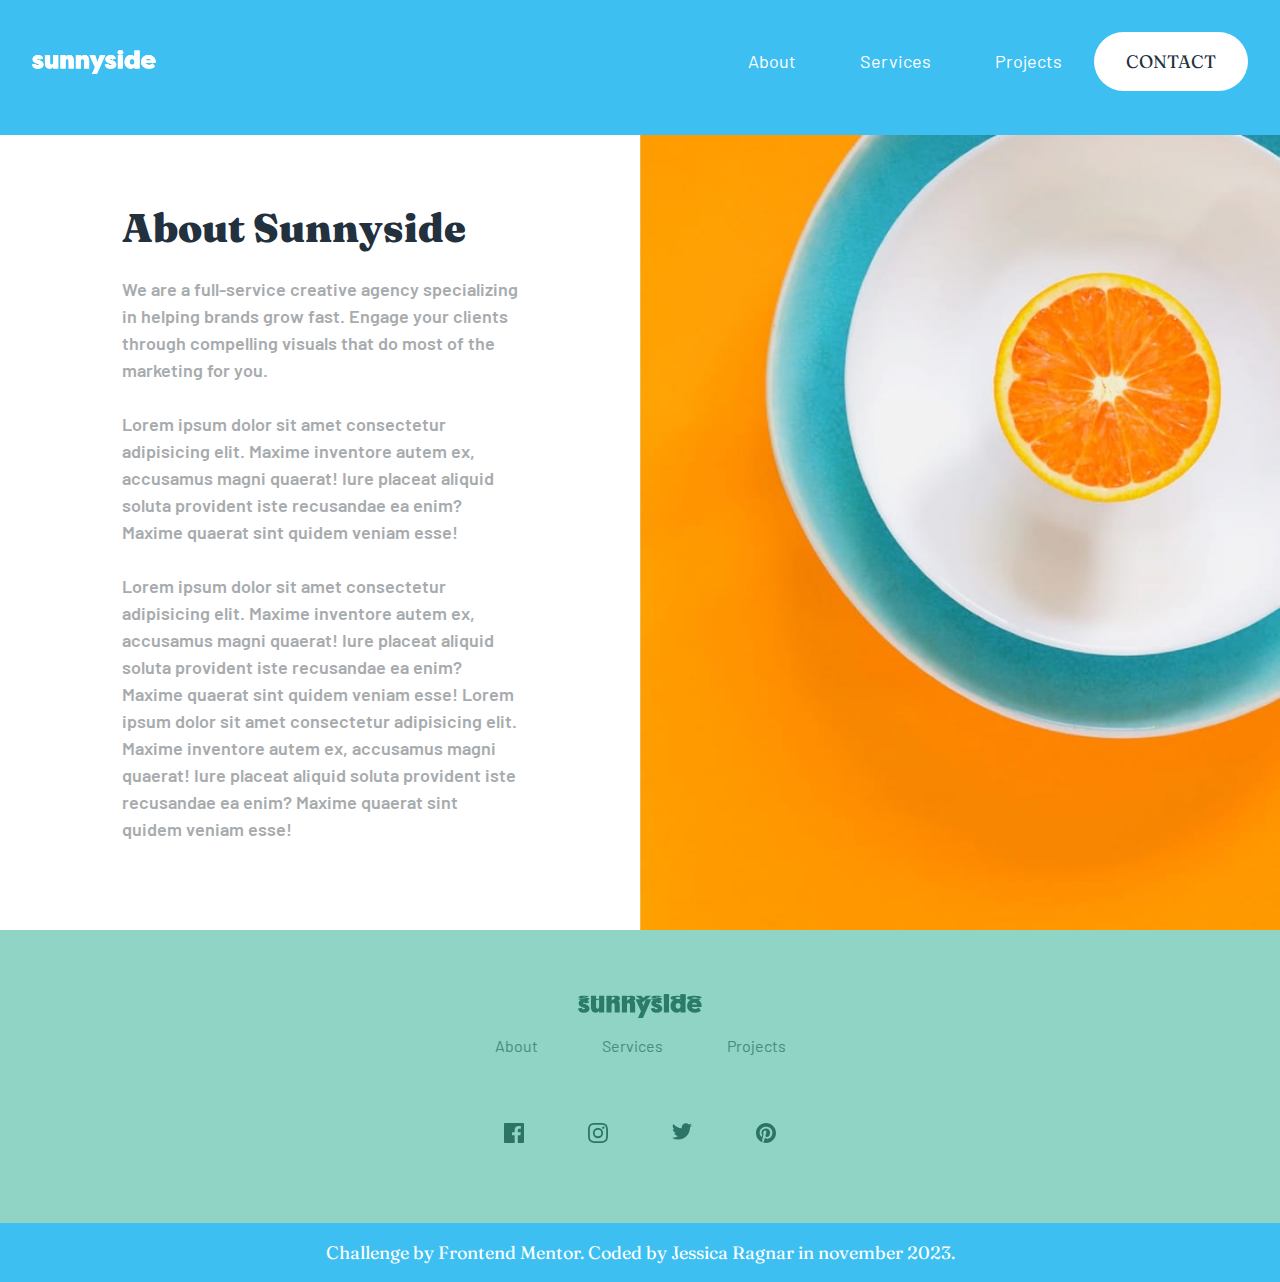
==== about.html @ ddab2de3 "Add files via upload" ====
<!DOCTYPE html>
<html lang="en">
<head>
  <meta charset="UTF-8">
  <meta name="viewport" content="width=device-width, initial-scale=1.0">

  <link rel="icon" type="image/png" sizes="32x32" href="images/favicon-32x32.png">
  
  <link rel="preconnect" href="https://fonts.googleapis.com">
  <link rel="preconnect" href="https://fonts.gstatic.com" crossorigin>
  <link href="https://fonts.googleapis.com/css2?family=Barlow:wght@600&family=Fraunces:opsz,wght@9..144,700;9..144,900&display=swap" rel="stylesheet">
  
  <link rel="stylesheet" href="style.css">
  
  <title>Frontend Mentor | Sunnyside agency landing page</title>
</head>
<body>
<!-- Primary header and navigation -->
  <header class="about-header">
    <nav class="primary-navigation">
      <a href="index.html" aria-label="Go home"><img src="/images/logo.svg" alt="logo" class="logo"></a>
    
      <div class="menu-list">
        <a href="about.html" class="nav-links">About</a>
        <a href="services.html" class="nav-links">Services</a>
        <a href="projects.html" class="nav-links">Projects</a>
        <div class="nav-links buttonContact">CONTACT</div>
      </div>

<!-- Hidden hamburgermenu for mobile -->
    <img src="images/icon-hamburger.svg" alt="hamburgermenu" class="hamburgermenu">

    </nav>
    
  </header>

  <main>
    <div class="main-rows">

<!-- Articles -->
        
        <div class="mobile-images">
          <img src="images/mobile/image-gallery-orange.jpg" alt="orange" class="dynamic-images">
        </div>

        <article class="articles">
          <h2 class="articles-headers">About Sunnyside</h2>
          <div class="articles-text">
          We are a full-service creative agency specializing in helping brands grow fast. 
          Engage your clients through compelling visuals that do most of the marketing for you.
          <br><br>
          Lorem ipsum dolor sit amet consectetur adipisicing elit. Maxime inventore autem ex, 
          accusamus magni quaerat! Iure placeat aliquid soluta provident iste recusandae ea enim? Maxime quaerat sint quidem veniam esse!
          <br><br>
          Lorem ipsum dolor sit amet consectetur adipisicing elit. Maxime inventore autem ex, 
          accusamus magni quaerat! Iure placeat aliquid soluta provident iste recusandae ea enim? Maxime quaerat sint quidem veniam esse!
          Lorem ipsum dolor sit amet consectetur adipisicing elit. Maxime inventore autem ex, 
          accusamus magni quaerat! Iure placeat aliquid soluta provident iste recusandae ea enim? Maxime quaerat sint quidem veniam esse!
          </div>
        </article>
        
        <div class="desktop-images">
          <img src="images/desktop/image-gallery-orange.jpg" alt="orange" class="row-images">
        </div>
      
      </div>
  </main>

      
<!-- Footer -->
  <footer class="footer">
    <a href="index.html" aria-label="Go home"><img src="/images/logo.svg" alt="logo" class="logo footer-logo"></a>

      <nav class="secondary-navigation">
        <ul class="secondary-navigation-list">
          <li><a href="about.html" class="secondary-navigation-links">About</a></li>
          <li><a href="services.html" class="secondary-navigation-links">Services</a></li>
          <li><a href="projects.html" class="secondary-navigation-links">Projects</a></li>
       </ul>
      </nav>
  
      <ul aria-label="Social links" class="social-links-list">
        <li><a aria-label="facebook/meta" href="https://www.facebook.com/"><img src="images/icon-facebook.svg" alt="social-icon" class="social-links"></a></li>
        <li><a aria-label="instagram" href="https://www.instagram.com/"><img src="images/icon-instagram.svg" alt="social-icon" class="social-links"></a></li>
        <li><a aria-label="twitter/x" href="https://twitter.com/"><img src="images/icon-twitter.svg" alt="social-icon" class="social-links"></a></li>
        <li><a aria-label="pinterest" href="https://www.pinterest.se/"><img src="images/icon-pinterest.svg" alt="social-icon" class="social-links"></a></li>
      </ul>
  </footer>

  <div class="attribution">
    Challenge by <a href="https://www.frontendmentor.io?ref=challenge" target="_blank">Frontend Mentor</a>. 
    Coded by Jessica Ragnar in november 2023.
  </div>

<!-- Contactform -->

<div class="contact-form-container" id="contactFormContainer">
  <div class="contact-form">
    <span class="close-btn" id="closeBtn">&times;</span>
    <h2 class="contactform-header">Contact Us</h2>
    <form id="contactForm">
      <label for="name"><div class="contactform-text ">Name</div></label>
      <input type="text" id="name" name="name" required>

      <label for="email"><div class="contactform-text ">Email</div></label>
      <input type="email" id="email" name="email" required>

      <label for="message"><div class="contactform-text ">Message</div></label>
      <textarea id="message" name="message" rows="10" required></textarea>

      <button type="submit" class="buttonSend"><div class="contactform-text">Send your message</div></button>
    </form>
  </div>
</div>

<!-- Javascript-link -->

  <script src="scripts.js"></script>
</body>
</html>
---- style.css ----
:root {
 --clr-neutral-white: hsl(0, 0%, 100%);
 --clr-neutral-grayishblue: hsl(210, 4%, 67%);
 --clr-neutral-darkgrayishblue: hsl(232, 10%, 55%);
 --clr-neutral-verydarkgrayishblue: hsl(213, 9%, 39%);
 --clr-neutral-verydarkdesaturatedblue: hsl(212, 27%, 19%);

 --clr-primary-yellow: hsl(51, 100%, 49%);
 --clr-primary-softred: hsl(7, 99%, 70%);
 --clr-primary-darkmoderatecyan: hsl(168, 34%, 41%);
 --clr-primary-darkdesaturatedcyan: hsl(167, 40%, 24%);
 --clr-primary-darkblue: hsl(198, 62%, 26%);

 --ff-primary: 'Fraunces', serif;
 --ff-accent: 'Barlow', sans-serif;

 --fw-regular: 600;
 --fw-semi-bold: 700;
 --fw-bold: 900;

 --fs-smaller-text: 1rem; /* 16px, exhibition text */
 --fs-regular-text: 1.125rem; /* 18px, article text */
 --fs-smaller-header: 1.5rem; /* 24px, exhibition header */
 --fs-regular-header: 2rem; /* 32px, exhibition header */
 --fs-semi-bold-header: 2.5rem; /* 40px, article header */
 --fs-bold-header: 4rem; /* 96px, header */
}
/* CSS RESET By Andy Bell */
/* Box sizing rules */
*,
*::before,
*::after {
  box-sizing: border-box;
}
/* Prevent font size inflation */
html {
  -moz-text-size-adjust: none;
  -webkit-text-size-adjust: none;
  text-size-adjust: none;
}
/* Remove default margin in favour of better control in authored CSS */
* {
  margin: 0;
  padding: 0;
  font: inherit;
}
/* Remove list styles on ul, ol elements with a list role, which suggests default styling will be removed */
ul[role='list'],
ol[role='list'] {
  list-style: none;
}
/* Height of the body */
html, 
body {
  height: 100%;
}
/* Set core body defaults */
body {
  line-height: 1.5;
}
/* Set shorter line heights on headings and interactive elements */
h1, h2, h3, h4,
button, input, label {
  line-height: 1.1;
}
/* Balance text wrapping on headings */
h1, h2,
h3, h4 {
  text-wrap: none;
}
/* A elements that don't have a class get default styles */
a:not([class]) {
  text-decoration-skip-ink: auto;
  color: currentColor;
}
/* Make images easier to work with */
img,
picture,
svg {
  max-width: 100%;
  display: block;
}
/* Make sure textareas without a rows attribute are not tiny */
textarea:not([rows]) {
  min-height: 10em;
}
/* Anything that has been anchored to should have extra scroll margin */
:target {
  scroll-margin-block: 5ex;
}
/* MY CSS */
* {
  list-style-type: none;
  text-decoration: none;
}
body {
  width: 100%;
  max-width: 1440px;
  margin: auto;
  background-color: #3DBFF2;
}
/* HEADER */
.primary-header {
  background: url(images/desktop/image-header.jpg) no-repeat;
  background-color: #3DBFF2;
  height: 100%;
  background-size: cover;
  background-position: center bottom;
  display: flex;
  flex-direction: column;
  flex-grow: 1;
  row-gap: 8rem;
}
.about-header {
  background-color: #3DBFF2;
  height: 15%;
  row-gap: 8rem;
}
/* HAMBURGERMENU */
.hamburgermenu {
  display: none;
}
/* DYNAMIC IMAGES FOR MOBILE */
.mobile-images {
  display: none;
}
/* PRIMARY NAVIGATION */
.primary-navigation {
  display: flex;
  justify-content: space-between;
  align-items: center;
  padding: 2rem 2rem 0 2rem;
}
.menu-list {
  display: flex;
}
.nav-links {
  font-family: var(--ff-accent);
  font-size: var(--fs-regular-text);
  color: var(--clr-neutral-white);
  padding: 1rem 2rem;
  border-radius: 3rem;
  transition: .2s ease-in-out;
}
.buttonContact {
  font-family: var(--ff-primary);
  color: var(--clr-neutral-verydarkdesaturatedblue);
  background-color: var(--clr-neutral-white);
  transition: .2s ease-in-out;
}
.nav-links:hover {
  background-color: rgba(208, 231, 240, .521);
  transition: .2s ease-in-out;
}
.buttonContact:hover {
  color: var(--clr-neutral-white);
  transition: .2s ease-in-out;
}
.logo {
  background: url(images/logo.svg) no-repeat;
  width: 124px;
  height: 24px;
}
/* CONTACT FORM */
.contact-form {
  display: grid;
  grid-template-columns: repeat(1, 80%); 
  justify-content: center; 
  row-gap: 1.5rem;
}
.contact-form label,
.contact-form input,
.contact-form textarea {
  width: 100%;
  border: none;
  border-bottom: 2px solid var(--clr-primary-darkblue);
  background-color: var(--clr-neutral-white);
  margin-bottom: 1rem;
}
.contact-form-container {
  display: none;
  position: fixed;
  top: 0;
  left: 0;
  width: 100%;
  height: 100%;
  background: rgba(0, 0, 0, 0.5);
  justify-content: center;
  align-items: center;
  z-index: 1000;
}
.contact-form {
  background: var(--clr-primary-softred);
  max-width: 1000px;
  width: 100%;
  padding: 80px;
  border-radius: 8px;
}
.close-btn {
  position: absolute;
  top: -30px;
  right: 20px;
  font-size: 100px;
  cursor: pointer;
  color: var(--clr-primary-yellow);
}
.buttonSend {
  background-color: var(--clr-neutral-verydarkdesaturatedblue);
  border: none;
  color: white;
  padding: 15px 30px;
  text-align: center;
  text-decoration: none;
  display: inline-block;
}
/* HERO-SECTION */
.hero-section {
  display: grid;
  justify-items: center;
  padding: 1rem;
}
.arrow-down {
  padding-top: 4rem;
}
/* MAIN-SECTION */
.main-rows {
  display: grid;
  grid-template-columns: repeat(2, 50%);
  background-color: var(--clr-neutral-white);
}
.row-images {
  width: 100%;
  height: 100%;
}
/* ARTICLES */
.articles {
  display: flex;
  flex-direction: column;
  row-gap: 2vmax;
  justify-content: center;
  margin: 0 auto;
  width: 67%;
  padding: 1rem;
}
/* Learn more-links and decoration */
.learn-more-links {
  display: grid;
  justify-items: center;
  font-family: var(--ff-primary);
  color: var(--clr-neutral-verydarkdesaturatedblue);
  font-size: var(--fs-regular-text);
  text-transform: uppercase;
  width: max-content;
}
.learn-more-decoration {
  height: .9rem;
  width: 110%;
  transform: translateY(-.70rem);
  border-radius: .3rem;
  transition: .2s ease-in-out;
}
.yellow {
  background-color: var(--clr-primary-yellow);
  opacity: .2;
}
.yellow:hover {
  background-color: var(--clr-primary-yellow);
  opacity: .7;
  transition: .2s ease-in-out;
}
.red {
  background-color: var(--clr-primary-softred);
  opacity: .3;
}
.red:hover {
  background-color: var(--clr-primary-softred);
  opacity: .7;
  transition: .2s ease-in-out;
}
/* EXHIBITION */
.exhibition {
  position: relative;
  display: flex;
  justify-content: center;
}
.exhibition-articles {
  position: absolute;
  top: 0;
  width: 50%;
  height: 100%;
  display: flex;
  flex-direction: column;
  justify-content: flex-end;
  row-gap: 1rem;
  text-align: center;
  padding-bottom: 2.5rem;
}
.graphic-design-article >.exhibition-text {
  color: var(--clr-primary-darkdesaturatedcyan);
}
.graphic-design-article >.exhibition-headers {
  color: var(--clr-primary-darkdesaturatedcyan);
}
.photography-article >.exhibition-text {
  color: var(--clr-primary-darkblue);
}
.photography-article >.exhibition-headers {
  color: var(--clr-primary-darkblue);
}
/* TESTIMONIALS */
.three-rows {
  display: grid;
  grid-template-columns: repeat(3, 25%);
  justify-content: center;
  gap: 2rem;
  background-color: var(--clr-neutral-white);
}
.customer-image {
  width: 20%;
  height: auto;
  border-radius: 5rem;
  margin: 0 auto;
  margin-bottom: 2rem;
}
.testimonials-section {
  background-color: var(--clr-neutral-white);
  padding: 8rem 1rem 6rem 1rem;
}
.testimonials {
  display: flex;
  flex-direction: column;
  row-gap: 1rem;
  justify-content: center;
  margin: 0 auto;
  padding-bottom: 8rem;
}
/* GALLERY SECTION */
.gallery-images {
  display: grid;
  grid-template-columns: repeat(4, 25%);
}
/* Carousel-gallery */
.carousel-container {
  position: relative;
  max-width: 100%;
  max-height: 600px;
  overflow: hidden;
}
.carousel-track {
  display: flex;
  transition: transform 0.5s ease-in-out;
}
.carousel-track img {
  width: 100%;
  max-height: 600px;
}
.prev-button,
.next-button {
  position: absolute;
  top: 50%;
  transform: translateY(-50%);
  font-size: 80px;
  color: var(--clr-primary-yellow);
  background: none;
  border: none;
  cursor: pointer;
}
.prev-button {
  left: 20px;
}
.next-button {
  right: 20px;
}
/* FOOTER */
.footer {
  background-color: #90D4C5;
  text-align: center;
  padding: 4rem;
}
.footer-logo {
  margin: 0 auto;
  filter: invert(63%) sepia(72%) saturate(377%) hue-rotate(116deg) brightness(92%) contrast(85%);
  padding-bottom: 1rem;
}
/* Secondary navigation */
.secondary-navigation, .social-links-list {
  display: flex;
  justify-content: center;
  padding: 1rem;
}
.secondary-navigation-list {
  display: flex;
  padding-bottom: 1rem;
}
.secondary-navigation-links, .social-links {
  font-family: var(--ff-accent);
  font-size: var(--fs-smaller-text);
  color: var(--clr-primary-darkmoderatecyan);
  text-align: center;
  padding: 1rem 2rem 0rem 2rem;
  transition: .2s ease-in-out;
}
.secondary-navigation-links:hover {
  color: var(--clr-neutral-white);
  transition: .2s ease-in-out;
}
.social-links:hover {
  filter: invert(100%) sepia(0%) saturate(0%) hue-rotate(0deg) brightness(1000%) contrast(100%);
  transition: .2s ease-in-out;
}
/* TEXT */
.header {
  font-family: var(--ff-primary);
  color: var(--clr-neutral-white);
  text-transform: uppercase;
  font-weight: var(--fw-bold);
  font-size: var(--fs-bold-header) ;
  text-align: center;
  letter-spacing: 1rem;
}
.articles-headers {
  font-family: var(--ff-primary);
  color: var(--clr-neutral-verydarkdesaturatedblue);
  font-size: var(--fs-semi-bold-header);
  font-weight: var(--fw-bold);
  letter-spacing: rem;
}
.exhibition-headers {
  font-family: var(--ff-primary);
  color: var(--clr-neutral-verydarkdesaturatedblue);
  font-size: var(--fs-regular-header);
  font-weight: var(--fw-bold);
  padding-bottom: 1rem;
}
.testimonial-header {
  font-family: var(--ff-primary);
  text-transform: uppercase;
  color: var(--clr-neutral-grayishblue);
  font-size: var(--fs-smaller-header);
  font-weight: var(--fw-bold);
  text-align: center;
  letter-spacing: 0.2rem;
}
.testimonials-name-headers {
  font-family: var(--ff-primary);
  color: var(--clr-neutral-verydarkdesaturatedblue);
  font-size: var(--fs-regular-text);
  font-weight: var(--fw-bold);
  text-align: center;
}
.testimonials-title {
  font-family: var(--ff-accent);
  color: var(--clr-neutral-grayishblue);
  font-size: var(--fs-smaller-text);
  font-weight: var(--fw-regular);
  text-align: center;
  margin-top: -6px;
}
.articles-text {
  font-family: var(--ff-accent);
  color: var(--clr-neutral-grayishblue);
  font-size: var(--fs-regular-text);
  font-weight: var(--fw-regular);
  padding-bottom: 1rem;
}
.exhibition-text {
  font-family: var(--ff-accent);
  color: var(--clr-neutral-grayishblue);
  font-size: var(--fs-smaller-text);
  font-weight: var(--fw-regular);
  padding-bottom: 1rem;
}
.testimonials-text {
  font-family: var(--ff-accent);
  color: var(--clr-neutral-darkgrayishblue);
  font-size: var(--fs-smaller-text);
  font-weight: var(--fw-regular);
  text-align: center;
  padding-bottom: 3rem;
}
.attribution  {
  font-family: var(--ff-primary);
  color: var(--clr-neutral-white);
  font-size: var(--fs-regular-text);
  text-align: center;
  padding: 1rem;
}
.contactform-header  {
  font-family: var(--ff-accent);
  color: var(--clr-neutral-white);
  font-size: var(--fs-bold-header);
}
.contactform-text  {
  font-family: var(--ff-accent);
  color: var(--clr-neutral-white);
  font-size: var(--fs-smaller-header);
  font-weight: var(--fw-semi-bold);
  padding-bottom: .5rem;
}
/* RESPONSIVE DESIGN */
/* Responsiv text */
@media screen and (max-width: 1600px) {
  :root {
  --fs-bold-header: 5rem; /* Header */
}
}
@media screen and (max-width: 1200px) {
  :root {
  --fs-bold-header: 4rem; /* Header */
}
}
@media screen and (max-width: 912px) {
  :root {
  --fs-bold-header: 2.6rem; /* header */
  --fs-smaller-header: 1rem; /* testimonials header */
}
}
@media screen and (max-width: 912px) {
/* Hamburgermenu using javascript */
.menu-list, .arrow-down {
  display: none;
}
.hamburgermenu {
  display: flex;
}
.show-menu {
  display: flex;
  flex-direction: column;
  align-items: center;
  background-color: var(--clr-neutral-white);
  position: absolute;
  top: 100px;
  left: 6%;
  width: 86%;
  z-index: 1000;
  padding: 40px;
}
.show-menu::before {
  content: "";
  position: absolute;
  top: 0px;
  right: -50px;
  border: 50px solid transparent;
  border-left-color: var(--clr-neutral-white);
  transform: rotate(45deg);
}
.nav-links {
  padding-top: 10px;
  color: var(--clr-neutral-darkgrayishblue);
}
.buttonContact {
  font-family: var(--ff-primary);
  color: var(--clr-neutral-verydarkdesaturatedblue);
  background-color: var(--clr-primary-yellow);
  transition: .2s ease-in-out;
}
/* Contactform */
.contact-form {
  max-width: 90%;
  padding: 20px;
}
/* Images for mobile */
.primary-header {
  background: url(images/mobile/image-header.jpg) no-repeat;
  background-size: contain;
  background-position: bottom;
  height: 100%;
}
.row-images {
  grid-row: 1 / 2;
}
.dynamic-images {
  min-height: 100%;
}
.arrow-down {
  padding-top: 6rem;
}
.desktop-images, .gallery-images {
  display: none;
}
.mobile-images {
  display: flex;
  margin: 0 auto;
}
/* Hero-section */
.hero-section, .header {
  padding: 0;
  margin: 0;
  text-align: center;
  letter-spacing: .5rem;
}
/* Section */
.main-rows, .three-rows {
  grid-template-columns: 100%;
}
.three-rows {
  padding-bottom: 6rem;
}
.gallery-section {
  display: grid;
  grid-template-columns: repeat(2, 50%);
  margin: 0 auto;
  background-color: var(--clr-neutral-white);
}
.articles, .testimonials-section {
  width: 100%;
  padding: 5rem 1.8rem 0rem 1.8rem;
}
.testimonials-section, .testimonials {
  padding: 4rem 2rem 0rem 2rem;
}
.testimonials-text {
  padding-bottom: 1rem;
}
.customer-image {
  margin-bottom: 1rem;
  margin-top: -1rem;
}
.exhibition-articles {
  width: 90%;
}
.learn-more-links, .articles-headers, .articles-text, .exhibition-articles {
  margin: 0 auto;
  text-align: center;
  padding-bottom: 3rem;
}
.footer {
  padding: 3rem 0rem 2rem 0rem;
}
}
@media screen and (orientation: landscape) and (min-height: 912px) {
.hero-section {
  row-gap: clamp(9rem, 6vmax, 7rem); 
}
}
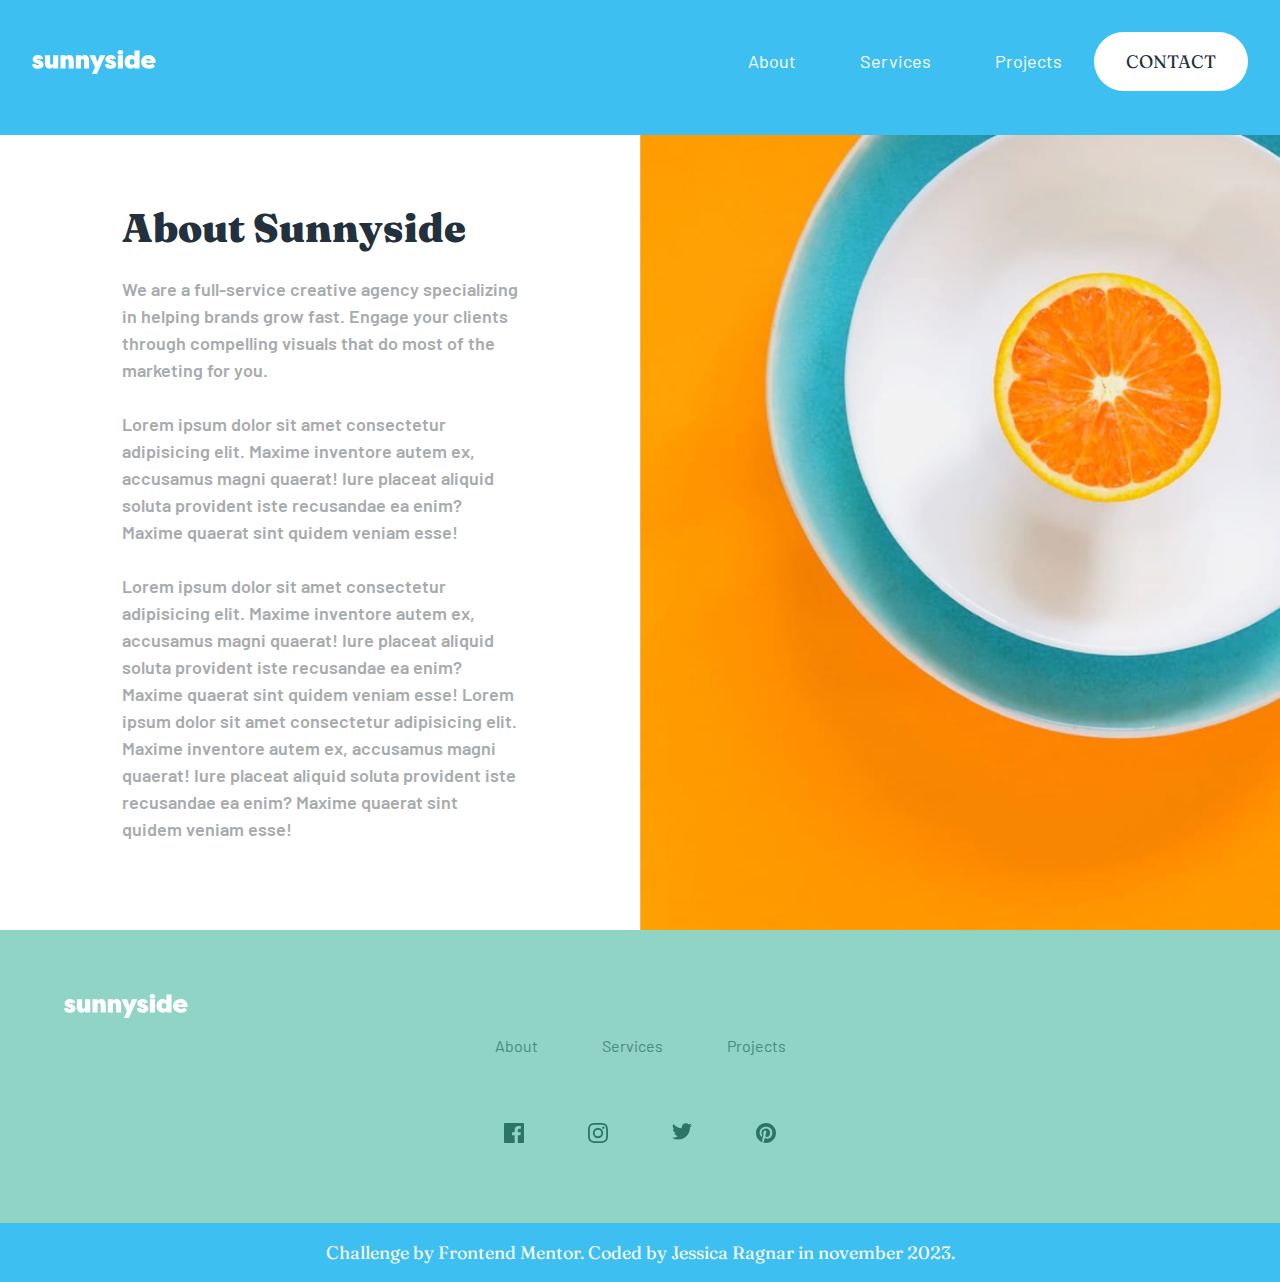
==== commit 36927499: "Update about.html" ====
--- a/about.html
+++ b/about.html
@@ -18,7 +18,8 @@
 <!-- Primary header and navigation -->
   <header class="about-header">
     <nav class="primary-navigation">
-      <a href="index.html" aria-label="Go home"><img src="/images/logo.svg" alt="logo" class="logo"></a>
+     <a href="index.html" aria-label="Go home">
+      <div class="logo"></div></a>
     
       <div class="menu-list">
         <a href="about.html" class="nav-links">About</a>
@@ -69,7 +70,8 @@
       
 <!-- Footer -->
   <footer class="footer">
-    <a href="index.html" aria-label="Go home"><img src="/images/logo.svg" alt="logo" class="logo footer-logo"></a>
+    <a href="index.html" aria-label="Go home">
+      <div class="logo"></div></a>
 
       <nav class="secondary-navigation">
         <ul class="secondary-navigation-list">
@@ -117,4 +119,4 @@
 
   <script src="scripts.js"></script>
 </body>
-</html>+</html>
